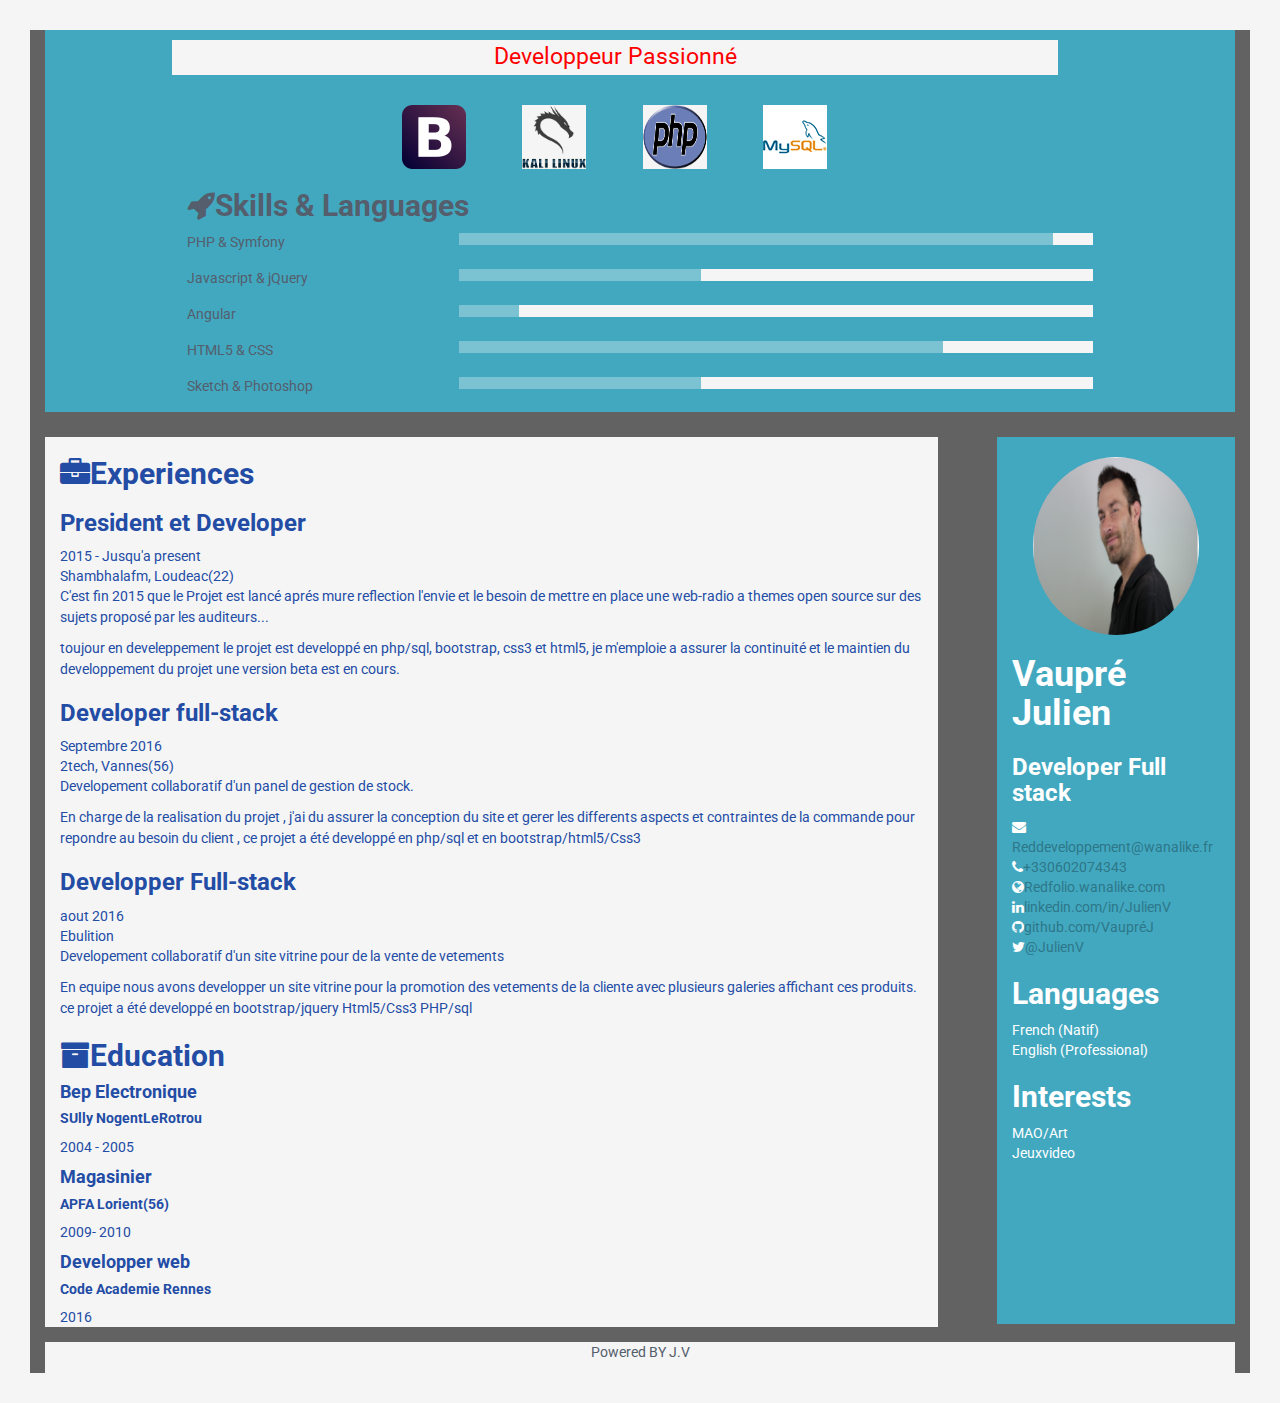
==== index.html @ 90f48f17 "begin of clean folder" ====
<!DOCTYPE>
<html>
<head>

    <!-- Meta -->
    <meta charset="utf-8">
    <meta name="viewport" content="width=device-width, initial-scale=1.0">
    <meta http-equiv="X-UA-Compatible" content="IE=edge">
    <meta name="viewport" content="width=device-width, initial-scale=1.0">
    <meta name="description" content="Responsive HTML5 Resume/CV Template for Developers">
    <meta name="author" content="Xiaoying Riley at 3rd Wave Media">    
    <title>Developper Web</title>
    <!--font-->
    <link href="https://fonts.googleapis.com/css?family=Josefin+Sans" rel="stylesheet" type="text/css">
    <link href="https://fonts.googleapis.com/css?family=Bitter" rel="stylesheet" type="text/css">
    <link href='https://fonts.googleapis.com/css?family=Lobster' rel='stylesheet' type='text/css'>
    <link href='https://fonts.googleapis.com/css?family=Faster+One' rel='stylesheet' type='text/css'> 
    <link href='https://fonts.googleapis.com/css?family=VT323' rel='stylesheet' type='text/css'>
    <link href='https://fonts.googleapis.com/css?family=Roboto:400,500,400italic,300italic,300,500italic,700,700italic,900,900italic' rel='stylesheet' type='text/css'>
    <link rel="shortcut icon" href="favicon.ico">  
    <link href='https://fonts.googleapis.com/css?family=Roboto:400,500,400italic,300italic,300,500italic,700,700italic,900,900italic' rel='stylesheet' type='text/css'>
    <!-- Global CSS -->
    <link rel="stylesheet" href="assets/plugins/bootstrap/css/bootstrap.min.css">   
    <!-- Plugins CSS -->
    <link rel="stylesheet" href="assets/plugins/font-awesome/css/font-awesome.css">
    <!-- Global CSS -->
    <link rel="stylesheet" href="css/bootstrap.min.css">
    <link rel="stylesheet" href="assets/plugins/bootstrap/css/bootstrap.min.css">   
    <link rel="shortcut icon" href="favicon.ico">  

    <!-- Theme CSS -->  
    <link id="theme-style" rel="stylesheet" href="assets/css/styles.css">
    <link rel="stylesheet" type="text/css" href="css/JulienV.css">

    <script src="https://maxcdn.bootstrapcdn.com/bootstrap/4.0.0-alpha.4/js/bootstrap.min.js" integrity="sha384-VjEeINv9OSwtWFLAtmc4JCtEJXXBub00gtSnszmspDLCtC0I4z4nqz7rEFbIZLLU" crossorigin="anonymous"></script>
  
    <!-- Plugins CSS -->
    <link rel="stylesheet" href="assets/plugins/font-awesome/css/font-awesome.css">
    


</head>

<body>
    <div class="opac">
        <div class="container-fluid">
            
            <!--contact-->
            
            
            <header class="col-lg-12 col-md-12 bottom">
                <div class="col-lg-10 col-md-10">
                    <div class="Titre ">
                    <p class="red">Developpeur Passionné</p>
                        

                    </div>
                    
                    <div class="list-group-items left">    
                    <div class="col-md-2">
                        <img src="img/Boostrap.png" class="img1" alt="" />
                    </div>

                    <div class="col-md-2">
                        <img src="img/kali.png" class="img2" alt="" />
                    </div>

                    <div class="col-md-2">
                        <img src="img/php.png" class="img3" alt="" />
                    </div>

                    <div class="col-md-2">
                        <img src="img/mysql.png" class="img4" alt="" />
                    </div>
                </div>  

                
                <div class="col-md-12 skills-section section">
                <h2 class="section-title"><i class="fa fa-rocket"></i>Skills &amp; Languages</h2>
                <div class="skillset">        
                    <div class="item">
                        <p class="level-title">PHP &amp; Symfony</p>
                        <div class="level-bar">
                            <div class="level-bar-inner" data-level="98%">
                            </div>                                      
                        </div><!--//level-bar-->                                 
                    </div><!--//item-->
                    
                    <div class="item">
                        <p class="level-title">Javascript &amp; jQuery</p>
                        <div class="level-bar">
                            <div class="level-bar-inner" data-level="40%">
                            </div>                                      
                        </div><!--//level-bar-->                                 
                    </div><!--//item-->
                    
                    <div class="item">
                        <p class="level-title">Angular</p>
                        <div class="level-bar">
                            <div class="level-bar-inner" data-level="10%">
                            </div>             </div><!--//level-bar-->                                 
                    </div><!--//item-->
                    
                    <div class="item">
                        <p class="level-title">HTML5 &amp; CSS</p>
                        <div class="level-bar">
                            <div class="level-bar-inner" data-level="80%">
                            </div>                                      
                        </div><!--//level-bar-->                                 
                    </div><!--//item-->
                                        
                    <div class="item">
                        <p class="level-title">Sketch &amp; Photoshop</p>
                        <div class="level-bar">
                            <div class="level-bar-inner" data-level="40%">
                            </div>                                      
                        </div><!--//level-bar-->                                 
                    </div><!--//item-->
                    
                </div>
               </div>   
            </header><!--//skills-section-->
                
            
                

                
            

            <section class="container-fluid  side">
            
            <div class="wrapper">
        <!--<div class="sidebar-wrapper">-->
            <div class="profile-container">
                <img class="profile" src="img/me.png" alt="" />
                <h1 class="name">Vaupré Julien</h1>
                <h3 class="tagline">Developer Full stack</h3>
            </div><!--//profile-container-->
            
            <div class="contact-container container-block">
                <ul class="list-unstyled contact-list">
                    <li class="email"><i class="fa fa-envelope"></i><a href="mailto: yourname@email.com">Reddeveloppement@wanalike.fr</a></li>
                    <li class="phone"><i class="fa fa-phone"></i><a href="tel:0123 456 789">+330602074343</a></li>
                    <li class="website"><i class="fa fa-globe"></i><a href="http://themes.3rdwavemedia.com/website-templates/free-responsive-website-template-for-developers/" target="_blank">Redfolio.wanalike.com</a></li>
                    <li class="linkedin"><i class="fa fa-linkedin"></i><a href="#" target="_blank">linkedin.com/in/JulienV</a></li>
                    <li class="github"><i class="fa fa-github"></i><a href="#" target="_blank">github.com/VaupréJ</a></li>
                    <li class="twitter"><i class="fa fa-twitter"></i><a href="https://twitter.com/3rdwave_themes" target="_blank">@JulienV</a></li>
                </ul>
            </div><!--//contact-container-->
            
            
            <div class="languages-container container-block">
                <h2 class="container-block-title">Languages</h2>
                <ul class="list-unstyled interests-list">
                    <li>French <span class="lang-desc">(Natif)</span></li>
                    <li>English <span class="lang-desc">(Professional)</span></li>
                    
                </ul>
            
            <!--//interests-->
                <h2 class="container-block-title">Interests</h2>
                <ul class="list-unstyled interests-list">
                    <li>MAO/Art</li>
                    <li>Jeuxvideo</li>
                    
                </ul>
            <!--//interests-->
            
        </div><!--//sidebar-wrapper-->
            </section>
    <section class="col-lg-9">      
        <h2 class="section-title"><i class="fa fa-briefcase"></i>Experiences</h2>
               <div class="item">
                    <div class="meta">
                        <div class="upper-row">
                            <h3 class="job-title">President et Developer</h3>
                            <div class="time">2015 - Jusqu'a present</div>
                        </div><!--//upper-row-->
                        <div class="company">Shambhalafm, Loudeac(22)</div>
                    </div><!--//meta-->
                    <div class="details">
                        <p>C'est fin 2015 que le Projet est lancé aprés mure reflection l'envie et le besoin de mettre en place une web-radio a themes open source sur des sujets proposé par les auditeurs...</p>  
                        <p>toujour en develeppement le projet est developpé en php/sql, bootstrap, css3 et html5, je m'emploie a assurer la continuité et le maintien du developpement du projet une version beta est en cours. </p>
                    </div><!--//details-->
                </div><!--//item-->

                
                
                <div class="item">
                    <div class="meta">
                        <div class="upper-row">
                            <h3 class="job-title">Developer full-stack</h3>
                            <div class="time">Septembre 2016</div>
                        </div><!--//upper-row-->
                        <div class="company">2tech, Vannes(56)</div>
                    </div><!--//meta-->
                    <div class="details">
                        <p>Developement collaboratif d'un panel de gestion de stock.</p>  
                        <p>En charge de la realisation du projet , j'ai du assurer la conception du site et gerer les differents aspects et contraintes de la commande pour repondre au besoin du client , ce projet a été developpé en php/sql et en bootstrap/html5/Css3 </p>
                    </div><!--//details-->
                </div><!--//item-->

                
                      <div class="item ">
                            <div class="meta">
                                <div class="upper-row">
                                    <h3 class="job-title">Developper Full-stack</h3>
                                    <div class="time">aout 2016 </div>
                                </div><!--//upper-row-->
                                <div class="company">Ebulition</div>
                            </div><!--//meta-->
                            <div class="details">
                                <p>Developement collaboratif d'un site vitrine pour de la vente de vetements</p>  
                                <p>En equipe nous avons developper un site vitrine pour la promotion des vetements de la cliente avec plusieurs galeries affichant ces produits. ce projet a été developpé en bootstrap/jquery Html5/Css3 PHP/sql </p>
                            </div><!--//details-->
                        </div><!--//item-->

     <section class="section projects-section">
                <h2 class="section-title"><i class="fa fa-archive"></i>Education</h2>
                
                <div class="item">
                    <h4 class="degree">Bep Electronique</h4>
                    <h5 class="meta">SUlly NogentLeRotrou</h5>
                    <div class="time">2004 - 2005</div>
                </div><!--//item-->
                <div class="item">
                    <h4 class="degree">Magasinier</h4>
                    <h5 class="meta">APFA Lorient(56)</h5>
                    <div class="time">2009- 2010</div>
                </div><!--//item-->
                <div class="item">
                    <h4 class="degree">Developper web</h4>
                    <h5 class="meta">Code Academie Rennes</h5>
                    <div class="time">2016</div>
                </div><!--//item-->
            </section><!--//section-->        
              


            </section>  



            
                        <!--footer-->
                        <footer class="col-lg-12">
                        <p class="">Powered BY J.V</p>
                        </footer>
                    </div>

                </div>
                </section>
                <!-- Javascript -->          
    <script type="text/javascript" src="assets/plugins/jquery-1.11.3.min.js"></script>
    <script type="text/javascript" src="assets/plugins/bootstrap/js/bootstrap.min.js"></script>    
    <!-- custom js -->
    <script type="text/javascript" src="assets/js/main.js"></script>
            </body>
            
            </html>
---- assets/css/styles.css ----
/*   
 * Template Name: Orbit - Responsive Resume/CV Template for Developers
 * Version: 1.0
 * Author: Xiaoying Riley
 * Twitter: @3rdwave_themes
 * License: Creative Commons Attribution 3.0 License
 * Website: http://themes.3rdwavemedia.com/
*/
/* styles.css */
/* ======= Base ======= */
body {
  font-family: 'Roboto', sans-serif;
  color: #545E6C;
  background: #f5f5f5;
  font-size: 14px;
  padding: 30px;
  -webkit-font-smoothing: antialiased;
  -moz-osx-font-smoothing: grayscale;
}
h1,
h2,
h3,
h4,
h5,
h6 {
  font-weight: 700;
}
a {
  color: #2d7788;
  -webkit-transition: all 0.4s ease-in-out;
  -moz-transition: all 0.4s ease-in-out;
  -ms-transition: all 0.4s ease-in-out;
  -o-transition: all 0.4s ease-in-out;
}
a:hover {
  text-decoration: underline;
  color: #1a454f;
}
a:focus {
  text-decoration: none;
}
p {
  line-height: 1.5;
}


  




}

.wrapper {
  background: #42A8C0;
  max-width: 960px;
  margin: 0 auto;
  position: relative;
  -webkit-box-shadow: 0px 2px 4px rgba(0, 0, 0, 0.1);
  -moz-box-shadow: 0px 2px 4px rgba(0, 0, 0, 0.1);
  box-shadow: 0px 2px 4px rgba(0, 0, 0, 0.1);
}
.sidebar-wrapper {
  background: #42A8C0;
  /*position: absolute;*/
  right: 0;
  width: 155px;
  height: 100%;
  min-height: 940px;
  color: #fff;
}
.sidebar-wrapper a {
  color: #fff;
}
.sidebar-wrapper .profile-container {
  padding: 30px;
  background: rgba(0, 0, 0, 0.2);
  text-align: center;
  color: #fff;
}
.sidebar-wrapper .name {
  font-size: 32px;
  font-weight: 900;
  margin-top: 0;
  margin-bottom: 10px;
}
.sidebar-wrapper .tagline {
  color: rgba(255, 255, 255, 0.6);
  font-size: 16px;
  font-weight: 400;
  margin-top: 0;
  margin-bottom: 0;
}
.sidebar-wrapper .profile {
  margin-bottom: 15px;
}
.sidebar-wrapper .contact-list .fa {
  margin-right: 5px;
  font-size: 18px;
  vertical-align: middle;
}
.sidebar-wrapper .contact-list li {
  margin-bottom: 15px;
}
.sidebar-wrapper .contact-list li:last-child {
  margin-bottom: 0;
}
.sidebar-wrapper .contact-list .email .fa {
  font-size: 14px;
}
.sidebar-wrapper .container-block {
  padding: 30px;
}
.sidebar-wrapper .container-block-title {
  text-transform: uppercase;
  font-size: 16px;
  font-weight: 700;
  margin-top: 0;
  margin-bottom: 15px;
}
.sidebar-wrapper .degree {
  font-size: 14px;
  margin-top: 0;
  margin-bottom: 5px;
}
.sidebar-wrapper .education-container .item {
  margin-bottom: 15px;
}
.sidebar-wrapper .education-container .item:last-child {
  margin-bottom: 0;
}
.sidebar-wrapper .education-container .meta {
  color: rgba(255, 255, 255, 0.6);
  font-weight: 500;
  margin-bottom: 0px;
  margin-top: 0;
}
.sidebar-wrapper .education-container .time {
  color: rgba(255, 255, 255, 0.6);
  font-weight: 500;
  margin-bottom: 0px;
}
.sidebar-wrapper .languages-container .lang-desc {
  color: rgba(255, 255, 255, 0.6);
}
.sidebar-wrapper .languages-list {
  margin-bottom: 0;
}
.sidebar-wrapper .languages-list li {
  margin-bottom: 10px;
}
.sidebar-wrapper .languages-list li:last-child {
  margin-bottom: 0;
}
.sidebar-wrapper .interests-list {
  margin-bottom: 0;
}
.sidebar-wrapper .interests-list li {
  margin-bottom: 10px;
}
.sidebar-wrapper .interests-list li:last-child {
  margin-bottom: 0;
}
.main-wrapper {
  background: #fff;
  padding: 60px;
  padding-right: 300px;
}
.main-wrapper .section-title {
  text-transform: uppercase;
  font-size: 20px;
  font-weight: 500;
  color: #2d7788;
  position: relative;
  margin-top: 0;
  margin-bottom: 20px;
}
.main-wrapper .section-title .fa {
  width: 30px;
  height: 30px;
  margin-right: 8px;
  display: inline-block;
  color: #fff;
  -webkit-border-radius: 50%;
  -moz-border-radius: 50%;
  -ms-border-radius: 50%;
  -o-border-radius: 50%;
  border-radius: 50%;
  -moz-background-clip: padding;
  -webkit-background-clip: padding-box;
  background-clip: padding-box;
  background: #2d7788;
  text-align: center;
  padding-top: 8px;
  font-size: 16px;
  position: relative;
  top: -2px;
}
.main-wrapper .section {
  margin-bottom: 60px;
}
.main-wrapper .experiences-section .item {
  margin-bottom: 30px;
}
.main-wrapper .upper-row {
  position: relative;
  overflow: hidden;
  margin-bottom: 2px;
}
.main-wrapper .job-title {
  color: #3F4650;
  font-size: 16px;
  margin-top: 0;
  margin-bottom: 0;
  font-weight: 500;
}
.main-wrapper .time {
  position: absolute;
  right: 0;
  top: 0;
  color: #97AAC3;
}
.main-wrapper .company {
  margin-bottom: 10px;
  color: #97AAC3;
}
.main-wrapper .project-title {
  font-size: 16px;
  font-weight: 400;
  margin-top: 0;
  margin-bottom: 5px;
}
.main-wrapper .projects-section .intro {
  margin-bottom: 30px;
}
.main-wrapper .projects-section .item {
  margin-bottom: 15px;
}
.skillset .item {
  margin-bottom: 15px;
  overflow: hidden;
}
.skillset .level-title {
  font-size: 14px;
  margin-top: 0;
  margin-bottom: 12px;
}
.skillset .level-bar {
  height: 12px;
  background: #f5f5f5;
}
.skillset .level-bar-inner {
  height: 12px;
  background: #7bc2d3;
}
.footer {
  padding: 30px;
  padding-top: 60px;
}
.footer .copyright {
  line-height: 1.6;
  color: #545E6C;
  font-size: 13px;
}
.footer .fa-heart {
  color: #fb866a;
}
/* Extra small devices (phones, less than 768px) */
@media (max-width: 767px) {
  .sidebar-wrapper {
    position: static;
    width: inherit;
  }
  .main-wrapper {
    padding: 30px;
  }
  .main-wrapper .time {
    position: static;
    display: block;
    margin-top: 5px;
  }
  .main-wrapper .upper-row {
    margin-bottom: 0;
  }
}
/* Small devices (tablets, 768px and up) */
/* Medium devices (desktops, 992px and up) */
@media (min-width: 992px) {
  .skillset .level-title {
    display: inline-block;
    float: left;
    width: 30%;
    margin-bottom: 0;
  }
  .skillset .level-bar {
    display: inline-block;
    width: 70%;
    float: left;
    position: relative;
    top: 1px;
  }
}
/* Large devices (large desktops, 1200px and up) */
/* Ex-Large devices (large desktops, 1200px and up) */
---- css/JulienV.css ----
*{
	margin: 0 ;
	padding: 0 ;
}


header{
	


}



div.opac{
	background:rgba(0,0,0, 0.6);

}







.top{
	display:flex;
	justify-content: space-around;
	float:right;


}

.red{
	
	display:flex;
	justify-content: center;
	background-color: whitesmoke; 
	color:red!important;
	margin-right: 50px;
	margin-top: 10px;	
}


.photo{
	margin-top:10px;
	height: 230px;
	width: 180px;
	
}



.side{
	background: #42A8C0;
	/*margin-left: 10px;*/
	right: 7px;
	width: 20%!important;
	height: 100%!important;
	min-height: 887px;
	color: #fff;
	float: right;
}

.profile{
	display:flex;
	align-content: flex-start;
	height:20%;
	width: 80%;
	margin-left: 10%;
	margin-top:10%;
	border-radius: 70%;
	

}

.col-lg-12{
	display:flex;
	justify-content: space-around;
}




.img1{
	height: 64px;
	width: 64px;
	margin-top: 20px;

}

.img2{
	height: 64px;
	width: 64px;
	background-color: whitesmoke;
	margin-top: 20px;
	
}

.img3{
	height: 64px;
	width: 64px;
	background-color: whitesmoke;
	margin-top: 20px;
	
}

.img4{
	height: 64px;
	width: 64px;
	background-color: whitesmoke;
	margin-top: 20px;
	
}

	section{
		margin-top: 20px;
		background-color: whitesmoke;
		color: #234CA5;
	}



	div.col-lg-9{
		background-color: whitesmoke;

	}


	div.col-md-6{	
		float:none;
	}

	div.col-md-4{
		float: left;
		margin: 0;
		background-color: whitesmoke;
		color: red;
	}

.center{
	margin-left: 50px!important;

}




.left{
	margin-left: 50px!important;


}

.bottom{

	margin-bottom: 5px;
	background-color: #42A8C0 ;


}


.sh{	
	height: 50px;
	width: 50px;
}

.like{	
	height: 50px;
	width: 50px;
}

.host{	
	height: 50px;
	width: 50px;
}

.Titre{

font-size: 23px;	


}






div.col-xs-2{
	margin-top:20px;
	float:right;
	margin-left:12px;
}

.list-group-item{
	margin-bottom: 7px;
	padding-left: 100PX;

}

.left{

	margin-left:23%!important;

}

.coll{
	padding-right: 25px;


}

div.col-xs-4.col-sm-2.sidebar-offcanvas{
	margin-top: 20px;

}

.down{
	margin-top:15px;
	margin-bottom: 15px;

}

.down1{

	margin-bottom: 7px;

}

.in{
	height: 30px;
	width: 30px;
	display:flex;
	justify-content: center;
}

.twit{
	float: left;
	height: 30px;
	width: 30px;
	
}

.git{
	float: left;
	height: 30px;
	width: 30px;
	margin-left: 10px;
}

@media print{
	a[href]:after {
	    content: " (" attr(href) ")";
	  }

	  footer{
	margin-top: 15px;
	display: flex;
	justify-content: center;
	background-color: whitesmoke;
	
}

section{
	margin-top: 20px;
	background-color: whitesmoke;
	color: #234CA5;
}



div.col-lg-9{
	background-color: whitesmoke;

}


div.col-md-6{	
	float:none;
}

div.col-md-4{
	float: left;
	margin: 0;
	background-color: whitesmoke;
	color: red;
}

}

footer{
	margin-top: 15px;
	display: flex;
	justify-content: center;
	background-color: whitesmoke;
	
}

p.nintendo{
	height: 25px;
	width: 150px;
	display:flex;
	justify-content: center;
	color: blue;
	font-family:"VT323";
	box-shadow: -2px 1px 1px 6px ;
	border-radius: 100px;
	border-color: red;
	background-color: white;
	margin-top:50px;
}
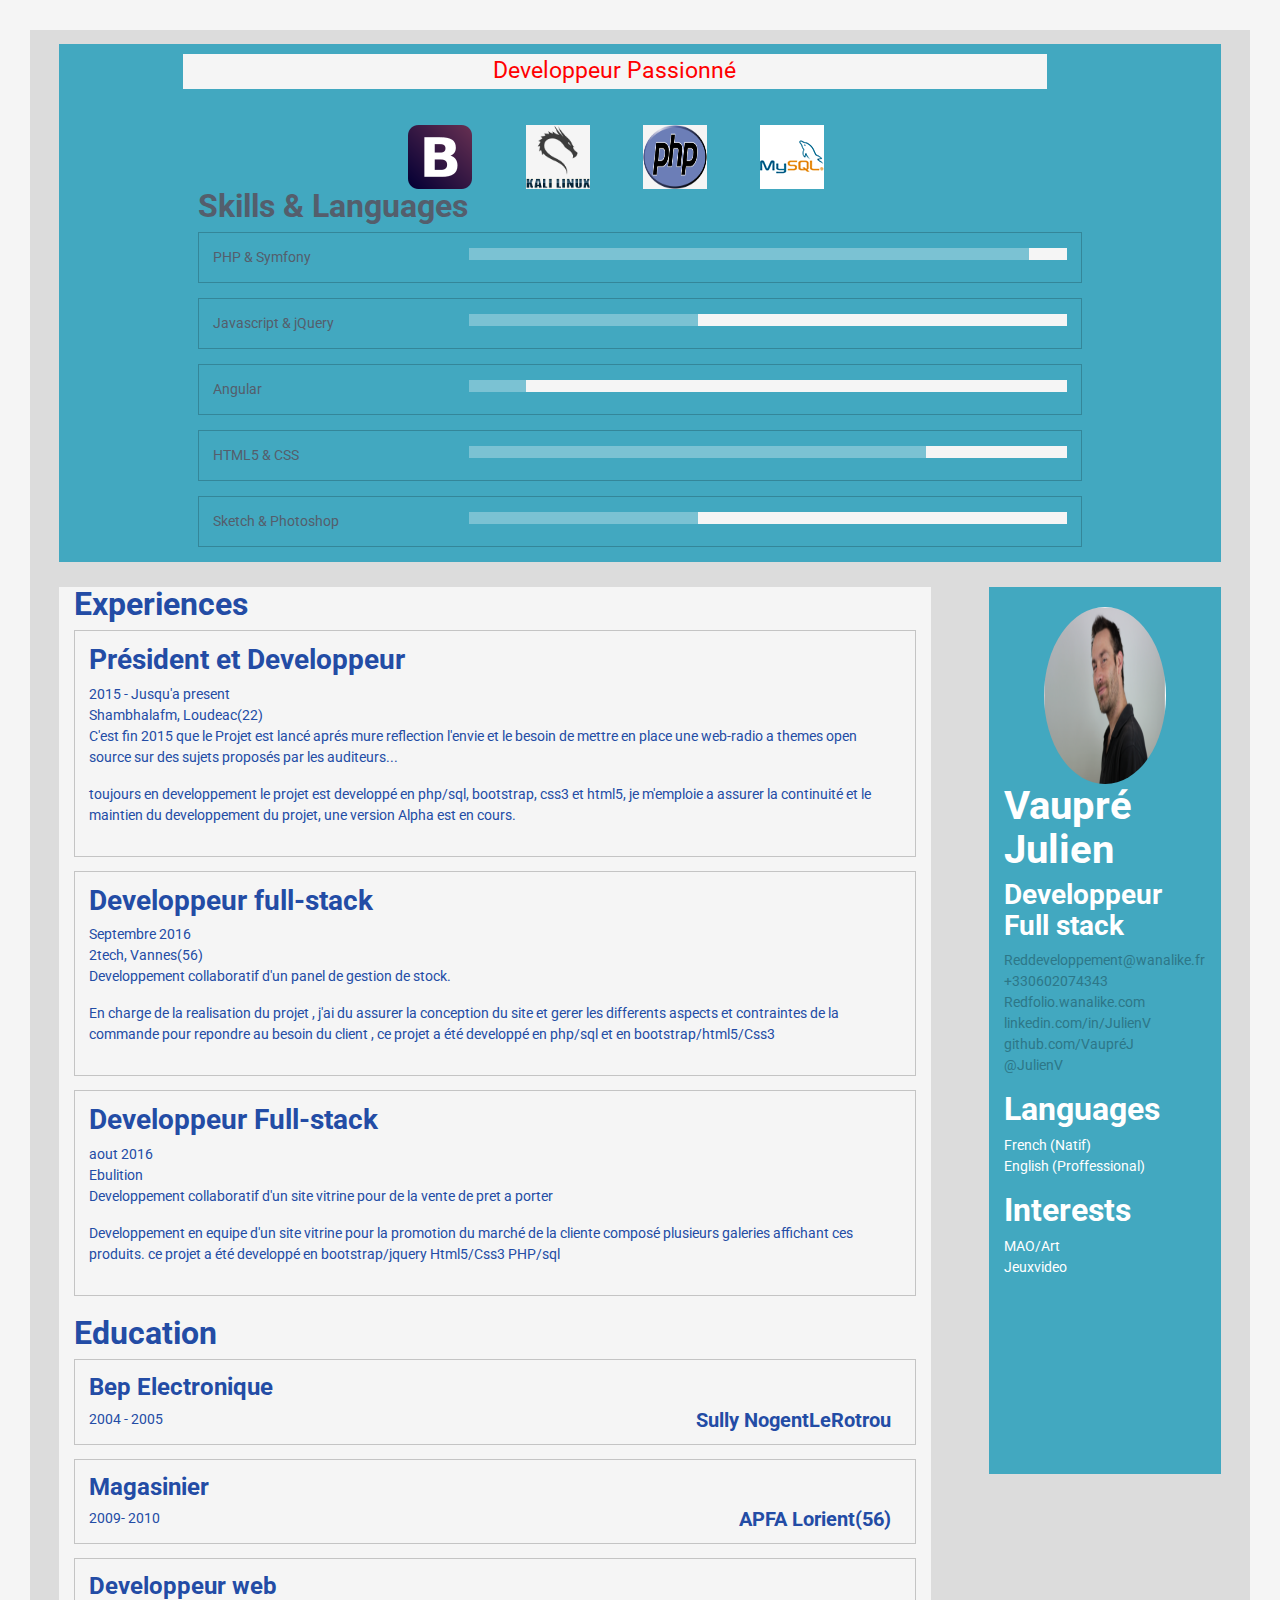
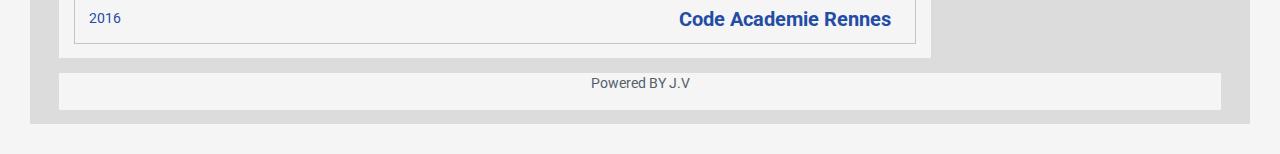
==== commit db79bd20: "clean of useless files" ====
--- a/index.html
+++ b/index.html
@@ -10,7 +10,7 @@
     <meta name="viewport" content="width=device-width, initial-scale=1.0">
     <meta name="description" content="Responsive HTML5 Resume/CV Template for Developers">
     <meta name="author" content="Xiaoying Riley at 3rd Wave Media">    
-    <title>Developper Web</title>
+    <title>Developpeur Web</title>
     <!--font-->
     <link href="https://fonts.googleapis.com/css?family=Josefin+Sans" rel="stylesheet" type="text/css">
     <link href="https://fonts.googleapis.com/css?family=Bitter" rel="stylesheet" type="text/css">
@@ -30,7 +30,7 @@
     <link rel="shortcut icon" href="favicon.ico">  
 
     <!-- Theme CSS -->  
-    <link id="theme-style" rel="stylesheet" href="assets/css/styles.css">
+    <link id="theme-style" rel="stylesheet" href="css/styles.css">
     <link rel="stylesheet" type="text/css" href="css/JulienV.css">
 
     <script src="https://maxcdn.bootstrapcdn.com/bootstrap/4.0.0-alpha.4/js/bootstrap.min.js" integrity="sha384-VjEeINv9OSwtWFLAtmc4JCtEJXXBub00gtSnszmspDLCtC0I4z4nqz7rEFbIZLLU" crossorigin="anonymous"></script>
@@ -135,7 +135,7 @@
             <div class="profile-container">
                 <img class="profile" src="img/me.png" alt="" />
                 <h1 class="name">Vaupré Julien</h1>
-                <h3 class="tagline">Developer Full stack</h3>
+                <h3 class="tagline">Developpeur Full stack</h3>
             </div><!--//profile-container-->
             
             <div class="contact-container container-block">
@@ -154,7 +154,7 @@
                 <h2 class="container-block-title">Languages</h2>
                 <ul class="list-unstyled interests-list">
                     <li>French <span class="lang-desc">(Natif)</span></li>
-                    <li>English <span class="lang-desc">(Professional)</span></li>
+                    <li>English <span class="lang-desc">(Proffessional)</span></li>
                     
                 </ul>
             
@@ -174,14 +174,14 @@
                <div class="item">
                     <div class="meta">
                         <div class="upper-row">
-                            <h3 class="job-title">President et Developer</h3>
+                            <h3 class="job-title">Président et Developpeur</h3>
                             <div class="time">2015 - Jusqu'a present</div>
                         </div><!--//upper-row-->
                         <div class="company">Shambhalafm, Loudeac(22)</div>
                     </div><!--//meta-->
                     <div class="details">
-                        <p>C'est fin 2015 que le Projet est lancé aprés mure reflection l'envie et le besoin de mettre en place une web-radio a themes open source sur des sujets proposé par les auditeurs...</p>  
-                        <p>toujour en develeppement le projet est developpé en php/sql, bootstrap, css3 et html5, je m'emploie a assurer la continuité et le maintien du developpement du projet une version beta est en cours. </p>
+                        <p>C'est fin 2015 que le Projet est lancé aprés mure reflection l'envie et le besoin de mettre en place une web-radio a themes open source sur des sujets proposés par les auditeurs...</p>  
+                        <p>toujours en developpement le projet est developpé en php/sql, bootstrap, css3 et html5, je m'emploie a assurer la continuité et le maintien du developpement du projet, une version Alpha est en cours. </p>
                     </div><!--//details-->
                 </div><!--//item-->
 
@@ -190,13 +190,13 @@
                 <div class="item">
                     <div class="meta">
                         <div class="upper-row">
-                            <h3 class="job-title">Developer full-stack</h3>
+                            <h3 class="job-title">Developpeur full-stack</h3>
                             <div class="time">Septembre 2016</div>
                         </div><!--//upper-row-->
                         <div class="company">2tech, Vannes(56)</div>
                     </div><!--//meta-->
                     <div class="details">
-                        <p>Developement collaboratif d'un panel de gestion de stock.</p>  
+                        <p>Developpement collaboratif d'un panel de gestion de stock.</p>  
                         <p>En charge de la realisation du projet , j'ai du assurer la conception du site et gerer les differents aspects et contraintes de la commande pour repondre au besoin du client , ce projet a été developpé en php/sql et en bootstrap/html5/Css3 </p>
                     </div><!--//details-->
                 </div><!--//item-->
@@ -205,14 +205,14 @@
                       <div class="item ">
                             <div class="meta">
                                 <div class="upper-row">
-                                    <h3 class="job-title">Developper Full-stack</h3>
+                                    <h3 class="job-title">Developpeur Full-stack</h3>
                                     <div class="time">aout 2016 </div>
                                 </div><!--//upper-row-->
                                 <div class="company">Ebulition</div>
                             </div><!--//meta-->
                             <div class="details">
-                                <p>Developement collaboratif d'un site vitrine pour de la vente de vetements</p>  
-                                <p>En equipe nous avons developper un site vitrine pour la promotion des vetements de la cliente avec plusieurs galeries affichant ces produits. ce projet a été developpé en bootstrap/jquery Html5/Css3 PHP/sql </p>
+                                <p>Developpement collaboratif d'un site vitrine pour de la vente de pret a porter</p>  
+                                <p>Developpement en equipe d'un site vitrine pour la promotion du marché de la cliente composé plusieurs galeries affichant ces produits. ce projet a été developpé en bootstrap/jquery Html5/Css3 PHP/sql </p>
                             </div><!--//details-->
                         </div><!--//item-->
 
@@ -221,7 +221,7 @@
                 
                 <div class="item">
                     <h4 class="degree">Bep Electronique</h4>
-                    <h5 class="meta">SUlly NogentLeRotrou</h5>
+                    <h5 class="meta">Sully NogentLeRotrou</h5>
                     <div class="time">2004 - 2005</div>
                 </div><!--//item-->
                 <div class="item">
@@ -230,7 +230,7 @@
                     <div class="time">2009- 2010</div>
                 </div><!--//item-->
                 <div class="item">
-                    <h4 class="degree">Developper web</h4>
+                    <h4 class="degree">Developpeur web</h4>
                     <h5 class="meta">Code Academie Rennes</h5>
                     <div class="time">2016</div>
                 </div><!--//item-->
@@ -252,10 +252,10 @@
                 </div>
                 </section>
                 <!-- Javascript -->          
-    <script type="text/javascript" src="assets/plugins/jquery-1.11.3.min.js"></script>
-    <script type="text/javascript" src="assets/plugins/bootstrap/js/bootstrap.min.js"></script>    
+    <script type="text/javascript" src="plugins/jquery-1.11.3.min.js"></script>
+    <script type="text/javascript" src="plugins/bootstrap/js/bootstrap.min.js"></script>    
     <!-- custom js -->
-    <script type="text/javascript" src="assets/js/main.js"></script>
+    <script type="text/javascript" src="js/main.js"></script>
             </body>
             
             </html>
--- a/css/styles.css
+++ b/css/styles.css
@@ -0,0 +1,319 @@
+/*   
+ * Template Name: Orbit - Responsive Resume/CV Template for Developers
+ * Version: 1.0
+ * Author: Xiaoying Riley
+ * Twitter: @3rdwave_themes
+ * License: Creative Commons Attribution 3.0 License
+ * Website: http://themes.3rdwavemedia.com/
+*/
+/* styles.css */
+/* ======= Base ======= */
+body {
+  font-family: 'Roboto', sans-serif;
+  color: #545E6C;
+  background: #f5f5f5;
+  font-size: 14px;
+  padding: 30px;
+  -webkit-font-smoothing: antialiased;
+  -moz-osx-font-smoothing: grayscale;
+}
+h1,
+h2,
+h3,
+h4,
+h5,
+h6 {
+  font-weight: 700;
+}
+a {
+  color: #2d7788;
+  -webkit-transition: all 0.4s ease-in-out;
+  -moz-transition: all 0.4s ease-in-out;
+  -ms-transition: all 0.4s ease-in-out;
+  -o-transition: all 0.4s ease-in-out;
+}
+a:hover {
+  text-decoration: underline;
+  color: #1a454f;
+}
+a:focus {
+  text-decoration: none;
+}
+p {
+  line-height: 1.5;
+}
+
+
+  
+
+
+
+
+}
+
+.wrapper {
+  background: #42A8C0;
+  max-width: 960px;
+  margin: 0 auto;
+  position: relative;
+  -webkit-box-shadow: 0px 2px 4px rgba(0, 0, 0, 0.1);
+  -moz-box-shadow: 0px 2px 4px rgba(0, 0, 0, 0.1);
+  box-shadow: 0px 2px 4px rgba(0, 0, 0, 0.1);
+}
+.sidebar-wrapper {
+  background: #42A8C0;
+  /*position: absolute;*/
+  right: 0;
+  width: 155px;
+  height: 100%;
+  min-height: 940px;
+  color: #fff;
+}
+.sidebar-wrapper a {
+  color: #fff;
+}
+.sidebar-wrapper .profile-container {
+  padding: 30px;
+  background: rgba(0, 0, 0, 0.2);
+  text-align: center;
+  color: #fff;
+}
+.sidebar-wrapper .name {
+  font-size: 32px;
+  font-weight: 900;
+  margin-top: 0;
+  margin-bottom: 10px;
+}
+.sidebar-wrapper .tagline {
+  color: rgba(255, 255, 255, 0.6);
+  font-size: 16px;
+  font-weight: 400;
+  margin-top: 0;
+  margin-bottom: 0;
+}
+.sidebar-wrapper .profile {
+  margin-bottom: 15px;
+}
+.sidebar-wrapper .contact-list .fa {
+  margin-right: 5px;
+  font-size: 18px;
+  vertical-align: middle;
+}
+.sidebar-wrapper .contact-list li {
+  margin-bottom: 15px;
+}
+.sidebar-wrapper .contact-list li:last-child {
+  margin-bottom: 0;
+}
+.sidebar-wrapper .contact-list .email .fa {
+  font-size: 14px;
+}
+.sidebar-wrapper .container-block {
+  padding: 30px;
+}
+.sidebar-wrapper .container-block-title {
+  text-transform: uppercase;
+  font-size: 16px;
+  font-weight: 700;
+  margin-top: 0;
+  margin-bottom: 15px;
+}
+.sidebar-wrapper .degree {
+  font-size: 14px;
+  margin-top: 0;
+  margin-bottom: 5px;
+}
+.sidebar-wrapper .education-container .item {
+  margin-bottom: 15px;
+}
+.sidebar-wrapper .education-container .item:last-child {
+  margin-bottom: 0;
+}
+.sidebar-wrapper .education-container .meta {
+  color: rgba(255, 255, 255, 0.6);
+  font-weight: 500;
+  margin-bottom: 0px;
+  margin-top: 0;
+}
+.sidebar-wrapper .education-container .time {
+  color: rgba(255, 255, 255, 0.6);
+  font-weight: 500;
+  margin-bottom: 0px;
+}
+.sidebar-wrapper .languages-container .lang-desc {
+  color: rgba(255, 255, 255, 0.6);
+}
+.sidebar-wrapper .languages-list {
+  margin-bottom: 0;
+}
+.sidebar-wrapper .languages-list li {
+  margin-bottom: 10px;
+}
+.sidebar-wrapper .languages-list li:last-child {
+  margin-bottom: 0;
+}
+.sidebar-wrapper .interests-list {
+  margin-bottom: 0;
+}
+.sidebar-wrapper .interests-list li {
+  margin-bottom: 10px;
+}
+.sidebar-wrapper .interests-list li:last-child {
+  margin-bottom: 0;
+}
+.main-wrapper {
+  background: #fff;
+  padding: 60px;
+  padding-right: 300px;
+}
+.main-wrapper .section-title {
+  text-transform: uppercase;
+  font-size: 20px;
+  font-weight: 500;
+  color: #2d7788;
+  position: relative;
+  margin-top: 0;
+  margin-bottom: 20px;
+}
+.main-wrapper .section-title .fa {
+  width: 30px;
+  height: 30px;
+  margin-right: 8px;
+  display: inline-block;
+  color: #fff;
+  -webkit-border-radius: 50%;
+  -moz-border-radius: 50%;
+  -ms-border-radius: 50%;
+  -o-border-radius: 50%;
+  border-radius: 50%;
+  -moz-background-clip: padding;
+  -webkit-background-clip: padding-box;
+  background-clip: padding-box;
+  background: #2d7788;
+  text-align: center;
+  padding-top: 8px;
+  font-size: 16px;
+  position: relative;
+  top: -2px;
+}
+.main-wrapper .section {
+  margin-bottom: 60px;
+}
+.main-wrapper .experiences-section .item {
+  margin-bottom: 30px;
+}
+.main-wrapper .upper-row {
+  position: relative;
+  overflow: hidden;
+  margin-bottom: 2px;
+}
+.main-wrapper .job-title {
+  color: #3F4650;
+  font-size: 16px;
+  margin-top: 0;
+  margin-bottom: 0;
+  font-weight: 500;
+}
+.main-wrapper .time {
+  position: absolute;
+  right: 0;
+  top: 0;
+  color: #97AAC3;
+}
+.main-wrapper .company {
+  margin-bottom: 10px;
+  color: #97AAC3;
+}
+.main-wrapper .project-title {
+  font-size: 16px;
+  font-weight: 400;
+  margin-top: 0;
+  margin-bottom: 5px;
+}
+.main-wrapper .projects-section .intro {
+  margin-bottom: 30px;
+}
+.main-wrapper .projects-section .item {
+  margin-bottom: 15px;
+}
+.skillset .item {
+  margin-bottom: 15px;
+  overflow: hidden;
+}
+.skillset .level-title {
+  font-size: 14px;
+  margin-top: 0;
+  margin-bottom: 12px;
+}
+.skillset .level-bar {
+  height: 12px;
+  background: #f5f5f5;
+}
+.skillset .level-bar-inner {
+  height: 12px;
+  background: #7bc2d3;
+}
+.footer {
+  padding: 30px;
+  padding-top: 60px;
+}
+.footer .copyright {
+  line-height: 1.6;
+  color: #545E6C;
+  font-size: 13px;
+}
+.footer .fa-heart {
+  color: #fb866a;
+}
+/* Extra small devices (phones, less than 768px) */
+@media (max-width: 767px) {
+  .sidebar-wrapper {
+    position: static;
+    width: inherit;
+  }
+  .main-wrapper {
+    padding: 30px;
+  }
+  .main-wrapper .time {
+    position: static;
+    display: block;
+    margin-top: 5px;
+  }
+  .main-wrapper .upper-row {
+    margin-bottom: 0;
+  }
+}
+/* Small devices (tablets, 768px and up) */
+/* Medium devices (desktops, 992px and up) */
+@media (min-width: 992px) {
+  .skillset .level-title {
+    display: inline-block;
+    float: left;
+    width: 30%;
+    margin-bottom: 0;
+  }
+  .skillset .level-bar {
+    display: inline-block;
+    width: 70%;
+    float: left;
+    position: relative;
+    top: 1px;
+  }
+}
+/* Large devices (large desktops, 1200px and up) */
+/* Ex-Large devices (large desktops, 1200px and up) */
+
+.opac{
+    padding : 1em;
+    background: rgba(0,0,0, 0.1) !important;
+}
+
+.item{
+ margin-bottom:1em;
+ border: 1px solid rgba(0,0,0,0.2) ;
+ padding:1em;
+}
+h5{
+ position: absolute;
+ right:2em;
+}--- a/css/JulienV.css
+++ b/css/JulienV.css
@@ -44,8 +44,8 @@
 
 .photo{
 	margin-top:10px;
-	height: 230px;
-	width: 180px;
+	height: 20%;
+	width: 20%;
 	
 }
 
@@ -66,8 +66,8 @@
 	display:flex;
 	align-content: flex-start;
 	height:20%;
-	width: 80%;
-	margin-left: 10%;
+	width: 60%;
+	margin-left: 20%;
 	margin-top:10%;
 	border-radius: 70%;
 	
@@ -196,7 +196,7 @@
 
 .list-group-item{
 	margin-bottom: 7px;
-	padding-left: 100PX;
+	padding-left: 100px;
 
 }
 
